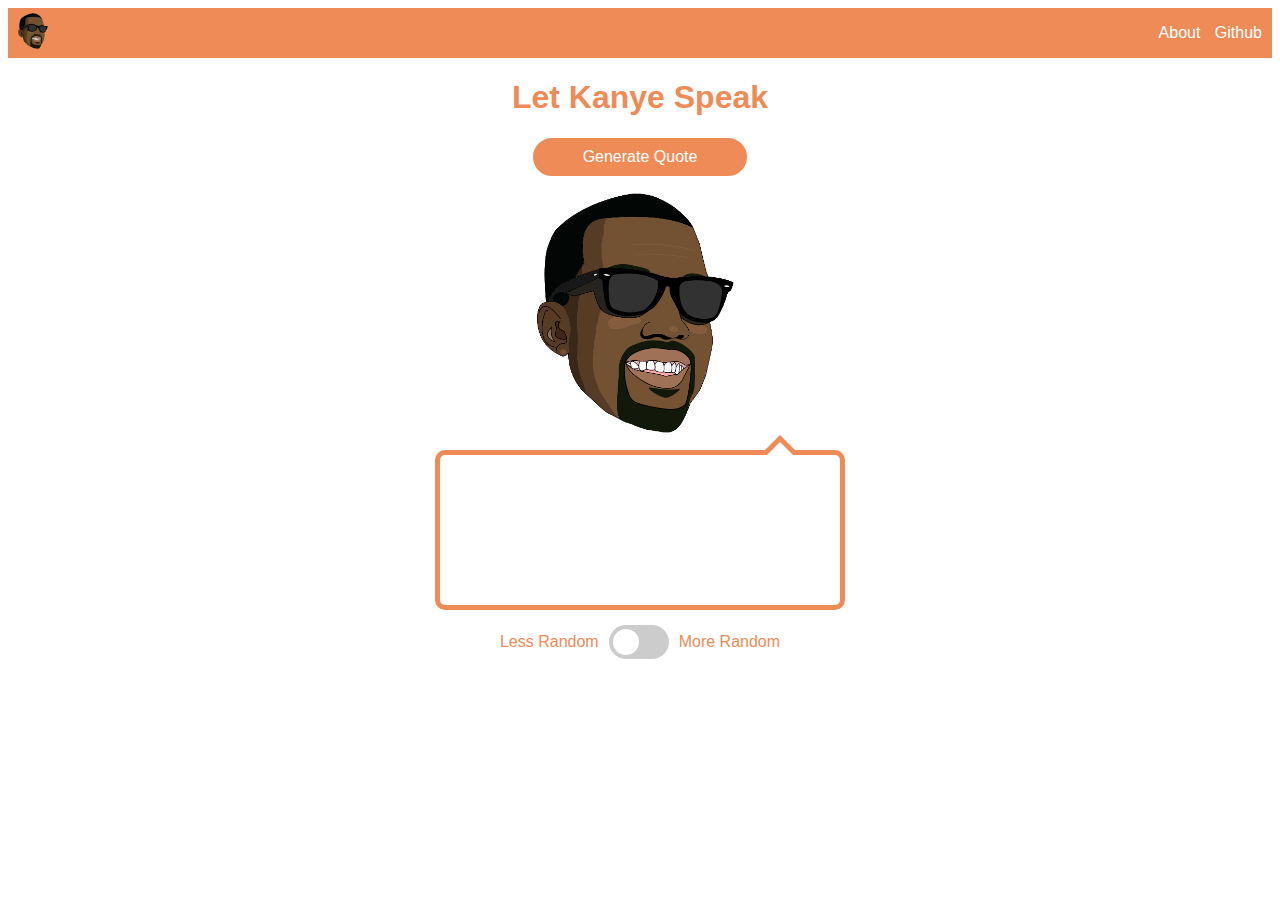
==== index.html @ 85b3f584 "remove responsive speech bubble, create column screen design for all screens" ====
<!DOCTYPE html>
<html lang="en">
  <head>
    <meta charset="UTF-8" />
    <meta name="viewport" content="width=device-width, initial-scale=1.0" />
    <meta http-equiv="X-UA-Compatible" content="ie=edge" />
    <script type="module" src="./scripts/main.js"></script>
    <link rel="stylesheet" type="text/css" href="./style/main.css" />
    <title>Kanye Speaks</title>
  </head>
  <body>
    <header>
      <nav>
        <a class="mx-2" href="#">
          <img id="logo" src="assets/kanye.png" />
        </a>
        <div class="nav-container mx-2">
          <a class="nav-link mr-2" href="#">About</a>
          <a class="nav-link" href="#">Github</a>
        </div>
      </nav>
    </header>
    <div class="content vertical-center">
      <h1 class="title">Let Kanye Speak</h1>
      <div class="button mb-3" id="quote_button">
        Generate Quote
      </div>
      <img class="kanye-img mb-3" src="assets/kanye.png" />
      <div class="speech-bubble mb-3">
        <p class="p-2" id="quote_text"></p>
      </div>
      <div class="switch-container mb-3">
        <span class="mr-2 less-random"> Less Random </span>
        <label class="switch">
          <input type="checkbox" name="randomness" />
          <span class="slider round more-random"></span>
        </label>
        <span class="ml-2">More Random </span>
      </div>
    </div>
  </body>
</html>
---- style/main.css ----
@charset "UTF-8";
@font-face {
  font-family: "Milford Black";
  src: url(../assets/milfbk__.ttf) format("truetype");
}
.button {
  display: inline-block;
  border-radius: 2em;
  padding: 0.5em 3em;
  border: 0.16em solid #ef8b56;
  box-sizing: border-box;
  text-decoration: none;
  font-family: "Roboto", sans-serif;
  font-weight: 400;
  color: #ffffff;
  border-color: #ef8b56;
  background-color: #ef8b56;
  text-align: center;
  transition: all 0.15s;
}
.button:hover {
  color: #ef8b56;
  border-color: #ef8b56;
  background-color: #ffffff;
}
.button:active {
  border-color: #ef8b56;
}
@media screen and (max-width: 800px) {
  .button {
     display: block;
  }
}

body {
  font: 100% Helvetica, sans-serif;
  background-color: #ffffff;
  color: #ef8b56;
}

.content {
  display: flex;
  flex-direction: column;
  width: 80%;
  align-items: center;
  justify-content: center;
}

.kanye-img {
  width: 200px;
  height: 244px;
}
@media screen and (max-width: 800px) {
  .kanye-img {
    margin: 0;
    margin-bottom: 15px;
  }
}

.switch-container {
  display: flex;
  flex-direction: row;
  align-items: center;
}

.title {
  text-align: center;
  font-family: "Milford Black", "Roboto", sans-serif;
}

.less-random {
  text-align: right;
}

.more-random {
  text-align: left;
}

/* The switch - the box around the slider */
.switch {
  position: relative;
  display: inline-block;
  width: 60px;
  height: 34px;
}

/* Hide default HTML checkbox */
.switch input {
  opacity: 0;
  width: 0;
  height: 0;
}

/* The slider */
.slider {
  position: absolute;
  cursor: pointer;
  top: 0;
  left: 0;
  right: 0;
  bottom: 0;
  background-color: #ccc;
  -webkit-transition: 0.4s;
  transition: 0.4s;
}

.slider:before {
  position: absolute;
  content: "";
  height: 26px;
  width: 26px;
  left: 4px;
  bottom: 4px;
  background-color: #ffffff;
  -webkit-transition: 0.4s;
  transition: 0.4s;
}

input:checked + .slider {
  background-color: #ef8b56;
}

input:focus + .slider {
  box-shadow: 0 0 1px #ef8b56;
}

input:checked + .slider:before {
  -webkit-transform: translateX(26px);
  -ms-transform: translateX(26px);
  transform: translateX(26px);
}

/* Rounded sliders */
.slider.round {
  border-radius: 34px;
}

.slider.round:before {
  border-radius: 50%;
}

.speech-bubble {
  position: relative;
  border: 5px solid #ef8b56;
  background: #ffffff;
  /* css3 */
  -webkit-border-radius: 10px;
  -moz-border-radius: 10px;
  border-radius: 10px;
  width: 400px;
  min-height: 150px;
  /* creates the smaller  triangle */
}
@media screen and (max-width: 400px) {
  .speech-bubble {
    width: 100%;
  }
}
.speech-bubble:before {
  content: "";
  position: absolute;
  top: -20px;
  /* value = - border-top-width - border-bottom-width */
  bottom: auto;
  left: auto;
  right: 40px;
  /* controls horizontal position */
  border-width: 0 20px 20px;
  border-style: solid;
  border-color: #ef8b56 transparent;
  /* reduce the damage in FF3.0 */
  display: block;
  width: 0;
}
.speech-bubble:after {
  content: "";
  position: absolute;
  top: -13px;
  /* value = - border-top-width - border-bottom-width */
  bottom: auto;
  left: auto;
  right: 47px;
  /* value = (:before right) + (:before border-right) - (:after border-right) */
  border-width: 0 13px 13px;
  border-style: solid;
  border-color: #fff transparent;
  /* reduce the damage in FF3.0 */
  display: block;
  width: 0;
}

.vertical-center {
  margin: 0 auto;
}

.horizontal-center {
  margin: auto 0;
}

.mt-1, .my-1, .m-1 {
  margin-top: 5px;
}

.mb-1, .my-1, .m-1 {
  margin-bottom: 5px;
}

.ml-1, .mx-1, .m-1 {
  margin-left: 5px;
}

.mr-1, .mx-1, .m-1 {
  margin-right: 5px;
}

.mt-2, .my-2, .m-2 {
  margin-top: 10px;
}

.mb-2, .my-2, .m-2 {
  margin-bottom: 10px;
}

.ml-2, .mx-2, .m-2 {
  margin-left: 10px;
}

.mr-2, .mx-2, .m-2, .kanye-img {
  margin-right: 10px;
}

.mt-3, .my-3, .m-3 {
  margin-top: 15px;
}

.mb-3, .my-3, .m-3 {
  margin-bottom: 15px;
}

.ml-3, .mx-3, .m-3 {
  margin-left: 15px;
}

.mr-3, .mx-3, .m-3 {
  margin-right: 15px;
}

.pt-1, .py-1, .p-1 {
  padding-top: 5px;
}

.pb-1, .py-1, .p-1 {
  padding-bottom: 5px;
}

.pl-1, .px-1, .p-1 {
  padding-left: 5px;
}

.pr-1, .px-1, .p-1 {
  padding-right: 5px;
}

.pt-2, .py-2, .p-2 {
  padding-top: 10px;
}

.pb-2, .py-2, .p-2 {
  padding-bottom: 10px;
}

.pl-2, .px-2, .p-2 {
  padding-left: 10px;
}

.pr-2, .px-2, .p-2 {
  padding-right: 10px;
}

.pt-3, .py-3, .p-3 {
  padding-top: 15px;
}

.pb-3, .py-3, .p-3 {
  padding-bottom: 15px;
}

.pl-3, .px-3, .p-3 {
  padding-left: 15px;
}

.pr-3, .px-3, .p-3 {
  padding-right: 15px;
}

nav {
  background-color: #ef8b56;
  color: #ffffff;
  display: flex;
  flex-direction: row;
  align-items: center;
  justify-content: space-between;
  min-height: 50px;
}
nav a {
  color: #ffffff;
  text-decoration: none;
}

#logo {
  width: 30px;
  height: auto;
}

/*# sourceMappingURL=main.css.map */
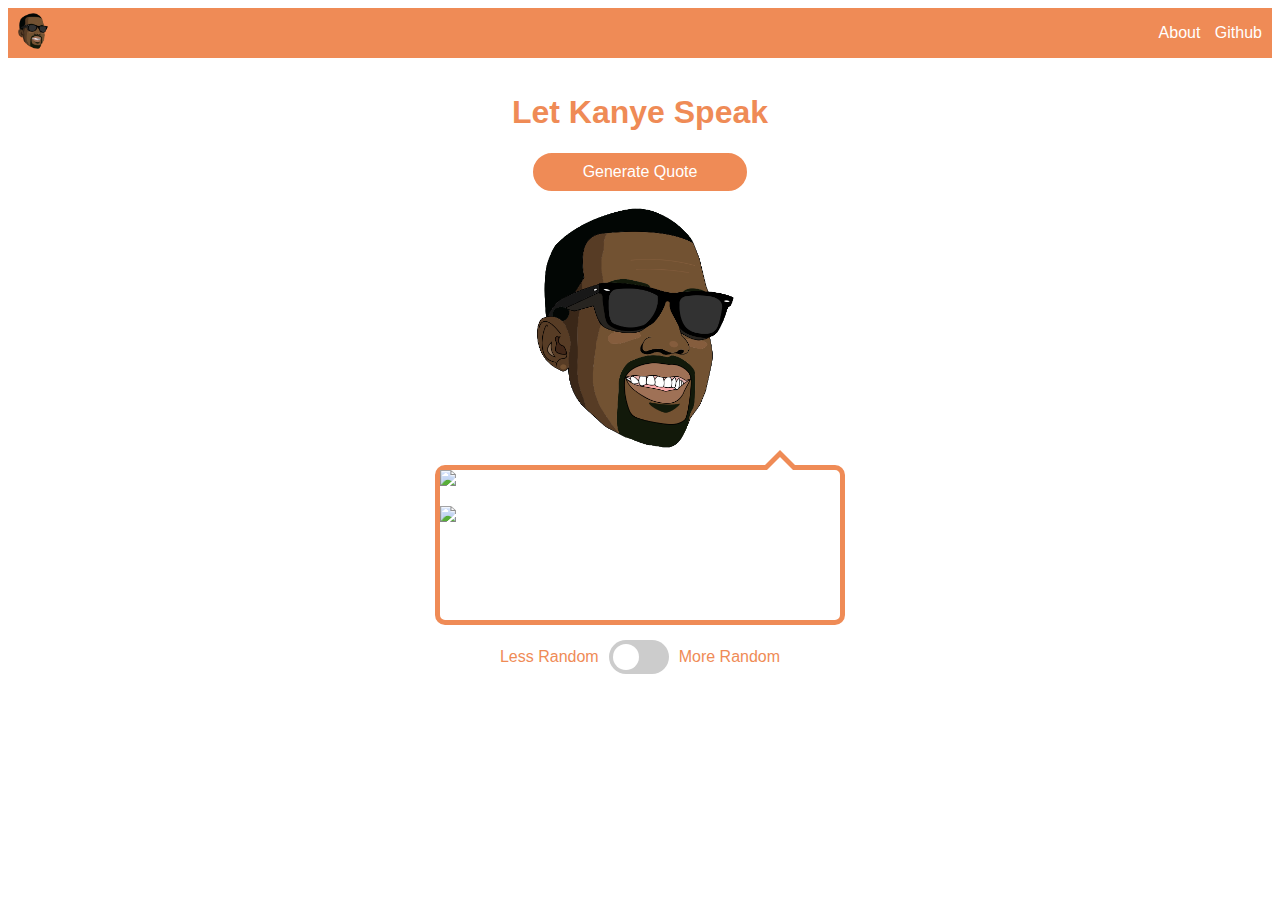
==== commit 6a6c4cf4: "add button focus property" ====
--- a/index.html
+++ b/index.html
@@ -6,36 +6,40 @@
     <meta http-equiv="X-UA-Compatible" content="ie=edge" />
     <script type="module" src="./scripts/main.js"></script>
     <link rel="stylesheet" type="text/css" href="./style/main.css" />
-    <title>Kanye Speaks</title>
+    <title>Kanye Generator</title>
   </head>
   <body>
     <header>
       <nav>
-        <a class="mx-2" href="#">
+        <a class="mx-2" href="/">
           <img id="logo" src="assets/kanye.png" />
         </a>
         <div class="nav-container mx-2">
-          <a class="nav-link mr-2" href="#">About</a>
-          <a class="nav-link" href="#">Github</a>
+          <a class="nav-link mr-2" href="/about.html">About</a>
+          <a class="nav-link" href="https://github.com/Allicolyer/markov-kanye"
+            >Github</a
+          >
         </div>
       </nav>
     </header>
-    <div class="content vertical-center">
+    <div class="content my-3 vertical-center">
       <h1 class="title">Let Kanye Speak</h1>
       <div class="button mb-3" id="quote_button">
         Generate Quote
       </div>
       <img class="kanye-img mb-3" src="assets/kanye.png" />
       <div class="speech-bubble mb-3">
-        <p class="p-2" id="quote_text"></p>
+        <img class="quote-img" id="left-quote" src="assets/quote.svg" />
+        <p class="mx-2" id="quote-text"></p>
+        <img class="quote-img" id="right-quote" src="assets/quote.svg" />
       </div>
       <div class="switch-container mb-3">
-        <span class="mr-2 less-random"> Less Random </span>
+        <span class="mr-2 right-align"> Less Random </span>
         <label class="switch">
           <input type="checkbox" name="randomness" />
-          <span class="slider round more-random"></span>
+          <span class="slider round"></span>
         </label>
-        <span class="ml-2">More Random </span>
+        <span class="ml-2 left-align">More Random </span>
       </div>
     </div>
   </body>
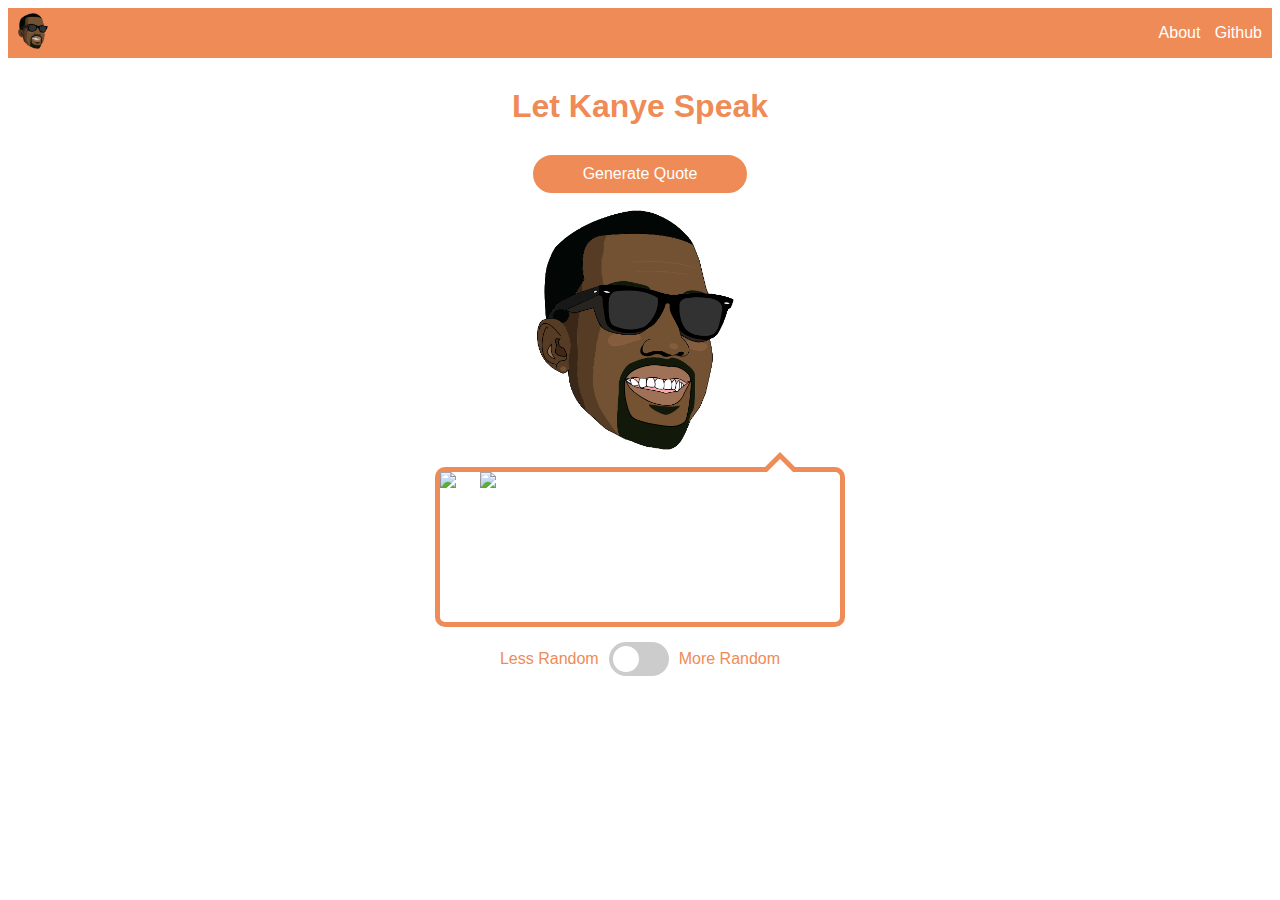
==== commit 6d3577b4: "add google analytics" ====
--- a/index.html
+++ b/index.html
@@ -1,12 +1,44 @@
 <!DOCTYPE html>
 <html lang="en">
   <head>
+    <link
+      rel="apple-touch-icon"
+      sizes="180x180"
+      href="assets/favicon/apple-touch-icon.png"
+    />
+    <link
+      rel="icon"
+      type="image/png"
+      sizes="32x32"
+      href="assets/favicon/favicon-32x32.png"
+    />
+    <link
+      rel="icon"
+      type="image/png"
+      sizes="16x16"
+      href="assets/favicon/favicon-16x16.png"
+    />
+    <meta property="og:title" content="Generate Kanye West Quotes" />
+    <meta property="og:image" content="assets/screenshot.png" />
+    <meta property="og:image:width" content="1200" />
+    <meta property="og:image:height" content="627" />
+    <meta name="author" content="Allison Colyer" />
+    <meta
+      property="og:description"
+      content="Kanye.fun generates fake Kanye West quotes using a Markov chain."
+    />
+    <meta property="og:url" content="http://www.kanye.fun" />
     <meta charset="UTF-8" />
     <meta name="viewport" content="width=device-width, initial-scale=1.0" />
     <meta http-equiv="X-UA-Compatible" content="ie=edge" />
+    <link rel="stylesheet" type="text/css" href="./style/main.css" />
     <script type="module" src="./scripts/main.js"></script>
-    <link rel="stylesheet" type="text/css" href="./style/main.css" />
-    <title>Kanye Generator</title>
+    <script
+      async
+      src="https://www.googletagmanager.com/gtag/js?id=UA-115956895-3"
+    ></script>
+    <script src="./scripts/google-analytics.js"></script>
+    <title>Kanye Quotes</title>
   </head>
   <body>
     <header>
@@ -16,21 +48,24 @@
         </a>
         <div class="nav-container mx-2">
           <a class="nav-link mr-2" href="/about.html">About</a>
-          <a class="nav-link" href="https://github.com/Allicolyer/markov-kanye"
+          <a
+            class="nav-link"
+            target="_blank"
+            href="https://github.com/Allicolyer/markov-kanye"
             >Github</a
           >
         </div>
       </nav>
     </header>
-    <div class="content my-3 vertical-center">
-      <h1 class="title">Let Kanye Speak</h1>
-      <div class="button mb-3" id="quote_button">
+    <div class="content index-content my-3 vertical-center">
+      <h1 class="title my-3">Let Kanye Speak</h1>
+      <div class="button my-3" id="quote_button">
         Generate Quote
       </div>
       <img class="kanye-img mb-3" src="assets/kanye.png" />
       <div class="speech-bubble mb-3">
         <img class="quote-img" id="left-quote" src="assets/quote.svg" />
-        <p class="mx-2" id="quote-text"></p>
+        <span class="mx-2" id="quote-text"></span>
         <img class="quote-img" id="right-quote" src="assets/quote.svg" />
       </div>
       <div class="switch-container mb-3">
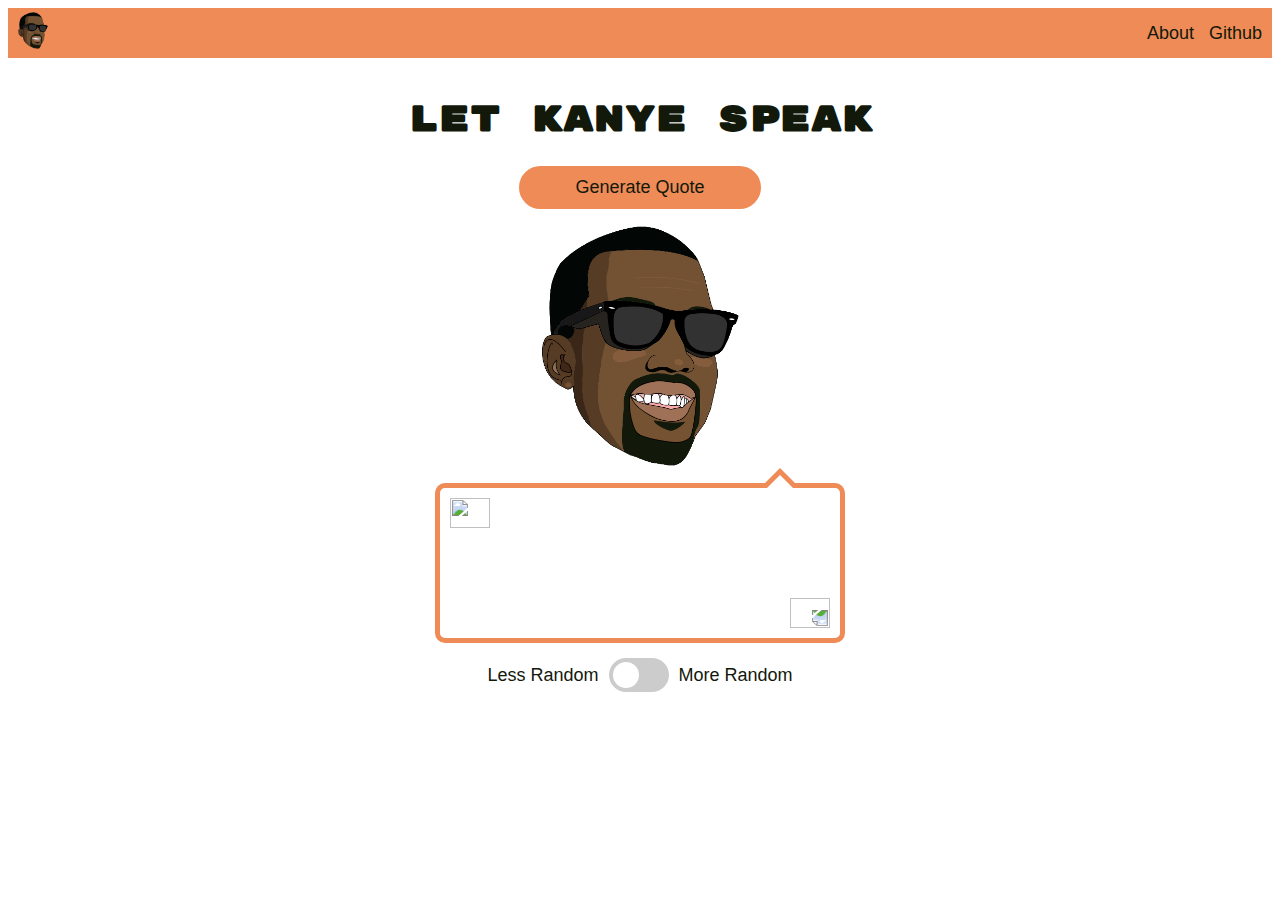
==== commit e5b1507e: "update typefaces, add second theme color, put text on about page" ====
--- a/index.html
+++ b/index.html
@@ -1,43 +1,11 @@
 <!DOCTYPE html>
 <html lang="en">
   <head>
-    <link
-      rel="apple-touch-icon"
-      sizes="180x180"
-      href="assets/favicon/apple-touch-icon.png"
-    />
-    <link
-      rel="icon"
-      type="image/png"
-      sizes="32x32"
-      href="assets/favicon/favicon-32x32.png"
-    />
-    <link
-      rel="icon"
-      type="image/png"
-      sizes="16x16"
-      href="assets/favicon/favicon-16x16.png"
-    />
-    <meta property="og:title" content="Generate Kanye West Quotes" />
-    <meta property="og:image" content="assets/screenshot.png" />
-    <meta property="og:image:width" content="1200" />
-    <meta property="og:image:height" content="627" />
-    <meta name="author" content="Allison Colyer" />
-    <meta
-      property="og:description"
-      content="Kanye.fun generates fake Kanye West quotes using a Markov chain."
-    />
-    <meta property="og:url" content="http://www.kanye.fun" />
     <meta charset="UTF-8" />
     <meta name="viewport" content="width=device-width, initial-scale=1.0" />
     <meta http-equiv="X-UA-Compatible" content="ie=edge" />
     <link rel="stylesheet" type="text/css" href="./style/main.css" />
     <script type="module" src="./scripts/main.js"></script>
-    <script
-      async
-      src="https://www.googletagmanager.com/gtag/js?id=UA-115956895-3"
-    ></script>
-    <script src="./scripts/google-analytics.js"></script>
     <title>Kanye Quotes</title>
   </head>
   <body>
@@ -48,24 +16,21 @@
         </a>
         <div class="nav-container mx-2">
           <a class="nav-link mr-2" href="/about.html">About</a>
-          <a
-            class="nav-link"
-            target="_blank"
-            href="https://github.com/Allicolyer/markov-kanye"
+          <a class="nav-link" href="https://github.com/Allicolyer/markov-kanye"
             >Github</a
           >
         </div>
       </nav>
     </header>
     <div class="content index-content my-3 vertical-center">
-      <h1 class="title my-3">Let Kanye Speak</h1>
-      <div class="button my-3" id="quote_button">
+      <h1 class="title">Let Kanye Speak</h1>
+      <div class="button mb-3" id="quote_button">
         Generate Quote
       </div>
       <img class="kanye-img mb-3" src="assets/kanye.png" />
       <div class="speech-bubble mb-3">
         <img class="quote-img" id="left-quote" src="assets/quote.svg" />
-        <span class="mx-2" id="quote-text"></span>
+        <p class="mx-2" id="quote-text"></p>
         <img class="quote-img" id="right-quote" src="assets/quote.svg" />
       </div>
       <div class="switch-container mb-3">
--- a/style/main.css
+++ b/style/main.css
@@ -1,8 +1,4 @@
 @charset "UTF-8";
-@font-face {
-  font-family: "Milford Black";
-  src: url(../assets/milfbk__.ttf) format("truetype");
-}
 .button {
   display: inline-block;
   border-radius: 2em;
@@ -10,18 +6,21 @@
   border: 0.16em solid #ef8b56;
   box-sizing: border-box;
   text-decoration: none;
-  font-family: "Roboto", sans-serif;
   font-weight: 400;
-  color: #ffffff;
+  color: #12190a;
   border-color: #ef8b56;
   background-color: #ef8b56;
   text-align: center;
   transition: all 0.15s;
 }
 .button:hover {
-  color: #ef8b56;
+  font-weight: bold;
   border-color: #ef8b56;
   background-color: #ffffff;
+}
+.button:focus {
+  border-color: #ef8b56;
+  background-color: #ef8b56;
 }
 .button:active {
   border-color: #ef8b56;
@@ -32,48 +31,85 @@
   }
 }
 
+html {
+  font-size: 1.125em;
+  color: #12190a;
+}
+
 body {
   font: 100% Helvetica, sans-serif;
   background-color: #ffffff;
-  color: #ef8b56;
 }
 
 .content {
   display: flex;
   flex-direction: column;
   width: 80%;
+  justify-content: center;
+}
+
+.contributors {
+  display: flex;
+  justify-content: space-around;
+  flex-wrap: wrap;
+}
+.contributors .bio {
+  width: 200px;
+  text-align: center;
+}
+.contributors .bio img {
+  border-radius: 100%;
+  width: 100px;
+  display: block;
+}
+.contributors .bio a {
+  color: #ef8b56;
+}
+
+.index-content {
   align-items: center;
-  justify-content: center;
+}
+
+.switch-container {
+  display: flex;
+  flex-direction: row;
+  align-items: center;
+}
+
+.title {
+  font-family: "Rubik", Impact;
+  text-align: center;
+}
+
+.right-align {
+  text-align: right;
+}
+
+.left-align {
+  text-align: left;
 }
 
 .kanye-img {
   width: 200px;
   height: 244px;
 }
-@media screen and (max-width: 800px) {
-  .kanye-img {
-    margin: 0;
-    margin-bottom: 15px;
-  }
-}
-
-.switch-container {
-  display: flex;
-  flex-direction: row;
-  align-items: center;
-}
-
-.title {
-  text-align: center;
-  font-family: "Milford Black", "Roboto", sans-serif;
-}
-
-.less-random {
-  text-align: right;
-}
-
-.more-random {
-  text-align: left;
+
+.quote-img {
+  width: 40px;
+  height: 30px;
+}
+
+#left-quote {
+  position: absolute;
+  top: 10px;
+  left: 10px;
+}
+
+#right-quote {
+  position: absolute;
+  bottom: 10px;
+  right: 10px;
+  transform: rotate(180deg);
 }
 
 /* The switch - the box around the slider */
@@ -149,9 +185,14 @@
   border-radius: 10px;
   width: 400px;
   min-height: 150px;
+  display: flex;
+  flex-direction: column;
+  justify-content: center;
+  align-items: center;
+  text-align: center;
   /* creates the smaller  triangle */
 }
-@media screen and (max-width: 400px) {
+@media screen and (max-width: 450px) {
   .speech-bubble {
     width: 100%;
   }
@@ -225,7 +266,7 @@
   margin-left: 10px;
 }
 
-.mr-2, .mx-2, .m-2, .kanye-img {
+.mr-2, .mx-2, .m-2 {
   margin-right: 10px;
 }
 
@@ -245,57 +286,16 @@
   margin-right: 15px;
 }
 
-.pt-1, .py-1, .p-1 {
-  padding-top: 5px;
-}
-
-.pb-1, .py-1, .p-1 {
-  padding-bottom: 5px;
-}
-
-.pl-1, .px-1, .p-1 {
-  padding-left: 5px;
-}
-
-.pr-1, .px-1, .p-1 {
-  padding-right: 5px;
-}
-
-.pt-2, .py-2, .p-2 {
-  padding-top: 10px;
-}
-
-.pb-2, .py-2, .p-2 {
-  padding-bottom: 10px;
-}
-
-.pl-2, .px-2, .p-2 {
-  padding-left: 10px;
-}
-
-.pr-2, .px-2, .p-2 {
-  padding-right: 10px;
-}
-
-.pt-3, .py-3, .p-3 {
-  padding-top: 15px;
-}
-
-.pb-3, .py-3, .p-3 {
-  padding-bottom: 15px;
-}
-
-.pl-3, .px-3, .p-3 {
-  padding-left: 15px;
-}
-
-.pr-3, .px-3, .p-3 {
-  padding-right: 15px;
-}
-
+@font-face {
+  font-family: "Rubik";
+  src: url("../assets/rubrik/RubikMonoOne-Regular.eot");
+  src: url("../assets/rubrik/RubikMonoOne-Regular.eot?#iefix") format("embedded-opentype"), url("../assets/rubrik/RubikMonoOne-Regular.otf") format("opentype"), url("../assets/rubrik/RubikMonoOne-Regular.svg") format("svg"), url("../assets/rubrik/RubikMonoOne-Regular.ttf") format("truetype"), url("../assets/rubrik/RubikMonoOne-Regular.woff") format("woff"), url("../assets/rubrik/RubikMonoOne-Regular.woff2") format("woff2");
+  font-weight: normal;
+  font-style: normal;
+}
 nav {
   background-color: #ef8b56;
-  color: #ffffff;
+  color: #12190a;
   display: flex;
   flex-direction: row;
   align-items: center;
@@ -303,7 +303,7 @@
   min-height: 50px;
 }
 nav a {
-  color: #ffffff;
+  color: #12190a;
   text-decoration: none;
 }
 
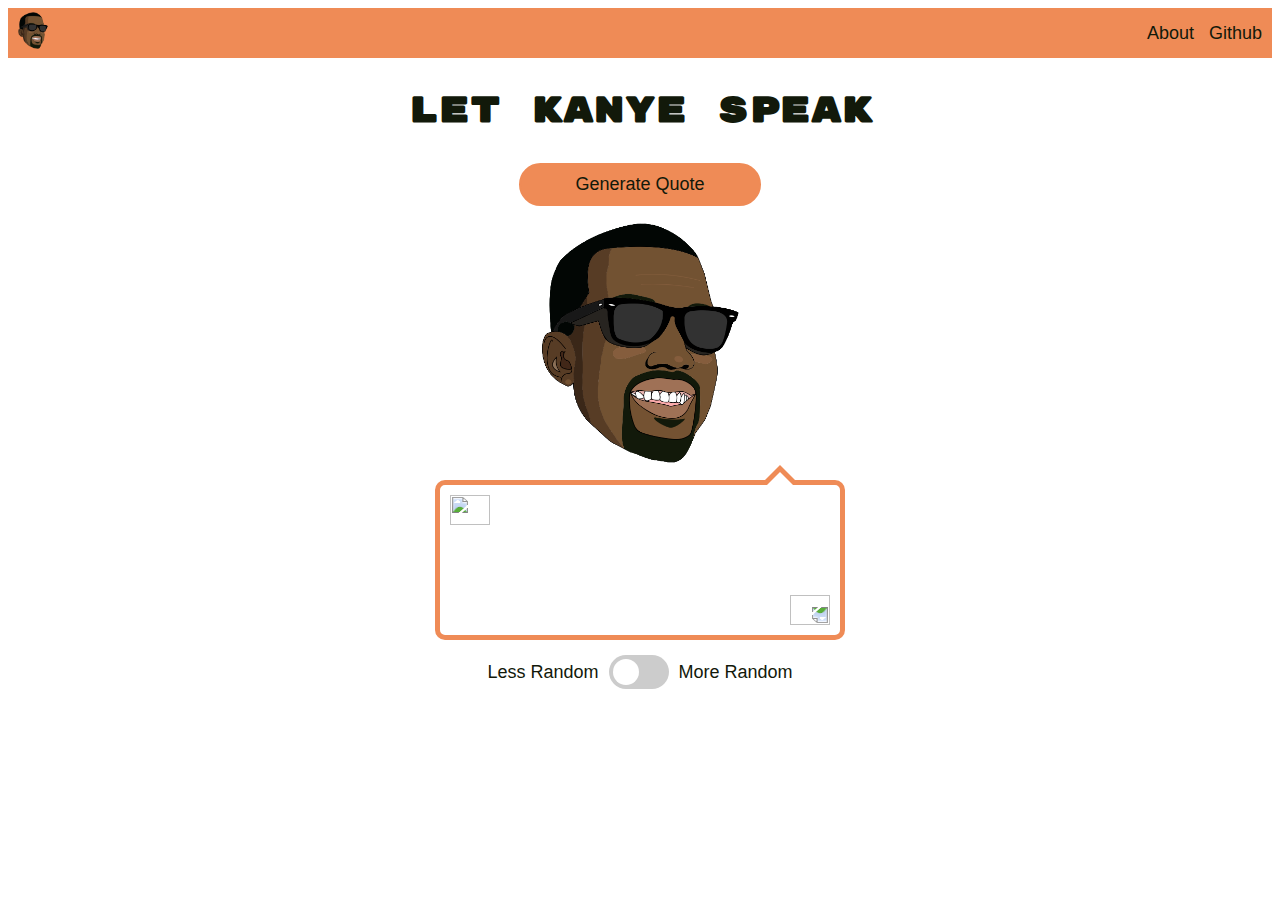
==== commit 0bcfd3de: "fix spacing through pages, add favicon" ====
--- a/index.html
+++ b/index.html
@@ -1,6 +1,23 @@
 <!DOCTYPE html>
 <html lang="en">
   <head>
+    <link
+      rel="apple-touch-icon"
+      sizes="180x180"
+      href="assets/favicon/apple-touch-icon.png"
+    />
+    <link
+      rel="icon"
+      type="image/png"
+      sizes="32x32"
+      href="assets/favicon/favicon-32x32.png"
+    />
+    <link
+      rel="icon"
+      type="image/png"
+      sizes="16x16"
+      href="assets/favicon/favicon-16x16.png"
+    />
     <meta charset="UTF-8" />
     <meta name="viewport" content="width=device-width, initial-scale=1.0" />
     <meta http-equiv="X-UA-Compatible" content="ie=edge" />
@@ -23,14 +40,14 @@
       </nav>
     </header>
     <div class="content index-content my-3 vertical-center">
-      <h1 class="title">Let Kanye Speak</h1>
-      <div class="button mb-3" id="quote_button">
+      <h1 class="title my-3">Let Kanye Speak</h1>
+      <div class="button my-3" id="quote_button">
         Generate Quote
       </div>
       <img class="kanye-img mb-3" src="assets/kanye.png" />
       <div class="speech-bubble mb-3">
         <img class="quote-img" id="left-quote" src="assets/quote.svg" />
-        <p class="mx-2" id="quote-text"></p>
+        <span class="mx-2" id="quote-text"></span>
         <img class="quote-img" id="right-quote" src="assets/quote.svg" />
       </div>
       <div class="switch-container mb-3">
--- a/style/main.css
+++ b/style/main.css
@@ -14,6 +14,7 @@
   transition: all 0.15s;
 }
 .button:hover {
+  cursor: pointer;
   font-weight: bold;
   border-color: #ef8b56;
   background-color: #ffffff;
@@ -41,11 +42,56 @@
   background-color: #ffffff;
 }
 
+h1 {
+  text-align: center;
+}
+
+a {
+  color: #ef8b56;
+}
+
+ul {
+  margin: 0;
+}
+
+.title {
+  font-family: "Rubik", Impact;
+  margin: 0;
+}
+
+.right-align {
+  text-align: right;
+}
+
+.left-align {
+  text-align: left;
+}
+
 .content {
   display: flex;
   flex-direction: column;
-  width: 80%;
+  width: 75%;
   justify-content: center;
+}
+@media screen and (max-width: 800px) {
+  .content {
+    width: 85%;
+  }
+}
+
+.index-content {
+  align-items: center;
+}
+
+#quote-text {
+  margin-top: 45px;
+  margin-bottom: 45px;
+}
+
+.switch-container {
+  display: flex;
+  flex-direction: row;
+  align-items: center;
 }
 
 .contributors {
@@ -61,32 +107,6 @@
   border-radius: 100%;
   width: 100px;
   display: block;
-}
-.contributors .bio a {
-  color: #ef8b56;
-}
-
-.index-content {
-  align-items: center;
-}
-
-.switch-container {
-  display: flex;
-  flex-direction: row;
-  align-items: center;
-}
-
-.title {
-  font-family: "Rubik", Impact;
-  text-align: center;
-}
-
-.right-align {
-  text-align: right;
-}
-
-.left-align {
-  text-align: left;
 }
 
 .kanye-img {
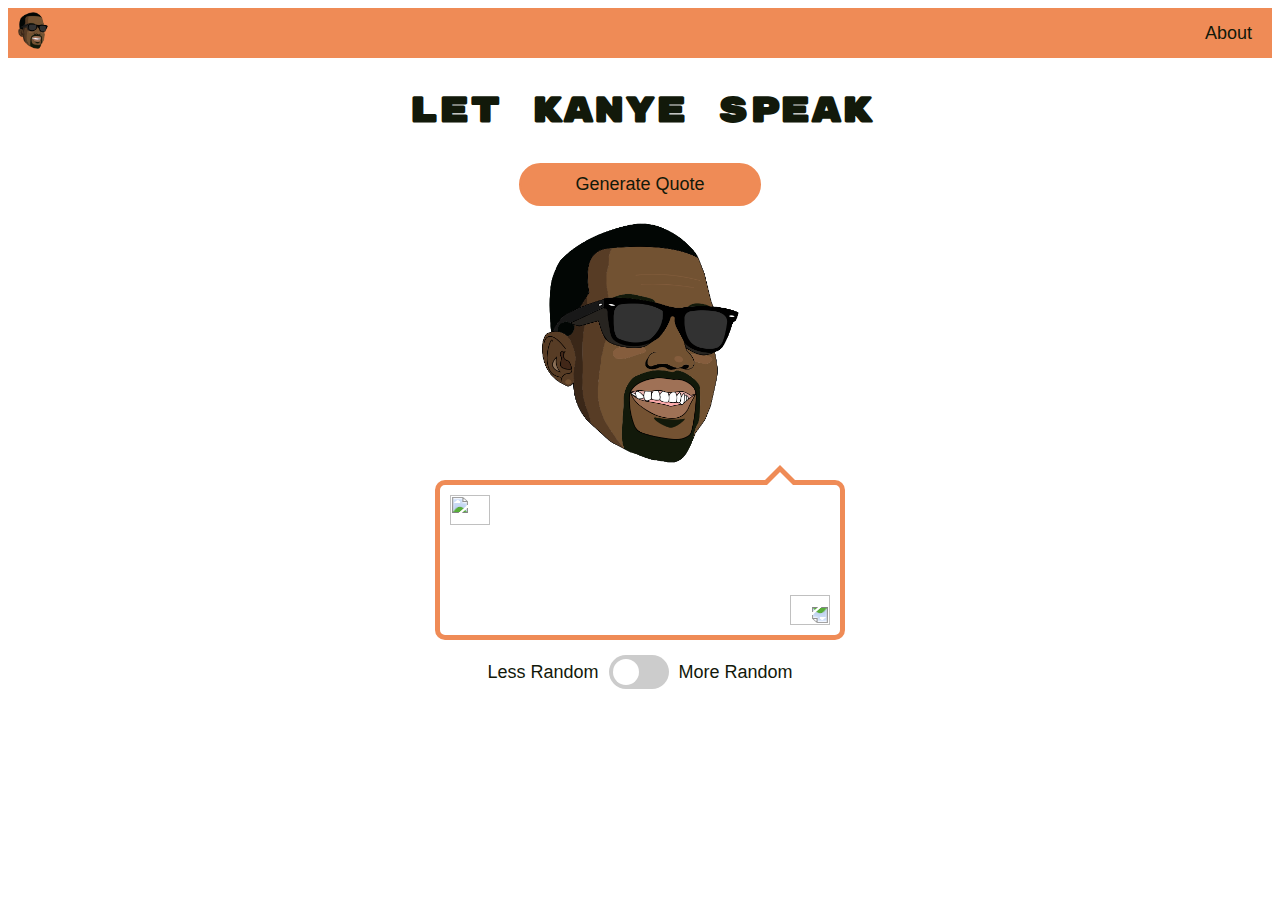
==== commit 8100da7d: "remove github link" ====
--- a/index.html
+++ b/index.html
@@ -32,10 +32,7 @@
           <img id="logo" src="assets/kanye.png" />
         </a>
         <div class="nav-container mx-2">
-          <a class="nav-link mr-2" href="/about.html">About</a>
-          <a class="nav-link" href="https://github.com/Allicolyer/markov-kanye"
-            >Github</a
-          >
+          <a class="nav-link mx-2" href="/about.html">About</a>
         </div>
       </nav>
     </header>
--- a/style/main.css
+++ b/style/main.css
@@ -84,8 +84,8 @@
 }
 
 #quote-text {
-  margin-top: 45px;
-  margin-bottom: 45px;
+  margin-top: 50px;
+  margin-bottom: 50px;
 }
 
 .switch-container {
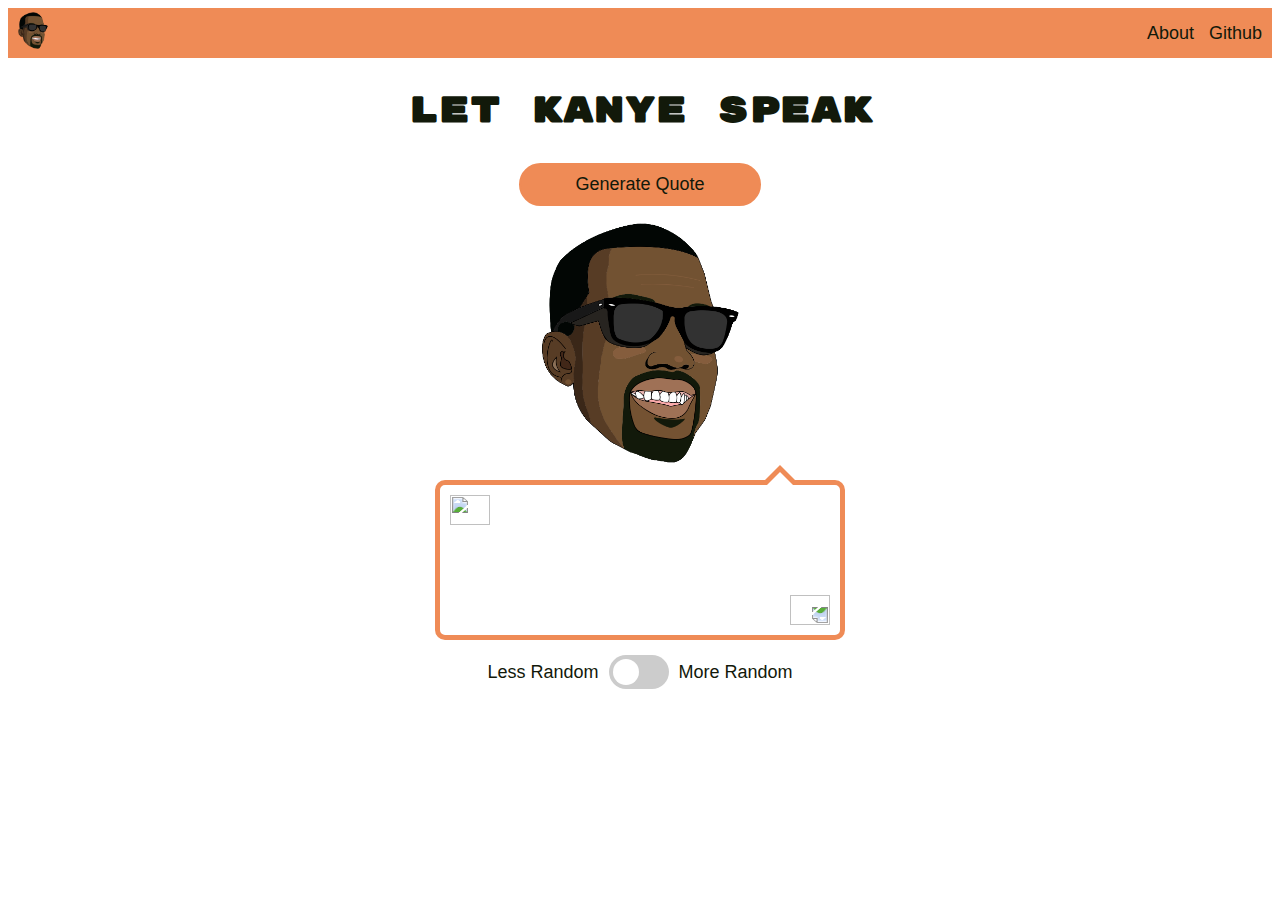
==== commit 082dbb84: "add full URL for image meta property" ====
--- a/index.html
+++ b/index.html
@@ -18,11 +18,29 @@
       sizes="16x16"
       href="assets/favicon/favicon-16x16.png"
     />
+    <meta property="og:title" content="Generate Kanye West Quotes" />
+    <meta
+      property="og:image"
+      content="http://www.kanye.fun/assets/screenshot.png"
+    />
+    <meta property="og:image:width" content="1200" />
+    <meta property="og:image:height" content="627" />
+    <meta name="author" content="Allison Colyer" />
+    <meta
+      property="og:description"
+      content="Kanye.fun generates fake Kanye West quotes using a Markov chain."
+    />
+    <meta property="og:url" content="http://www.kanye.fun" />
     <meta charset="UTF-8" />
     <meta name="viewport" content="width=device-width, initial-scale=1.0" />
     <meta http-equiv="X-UA-Compatible" content="ie=edge" />
     <link rel="stylesheet" type="text/css" href="./style/main.css" />
     <script type="module" src="./scripts/main.js"></script>
+    <script
+      async
+      src="https://www.googletagmanager.com/gtag/js?id=UA-115956895-3"
+    ></script>
+    <script src="./scripts/google-analytics.js"></script>
     <title>Kanye Quotes</title>
   </head>
   <body>
@@ -32,7 +50,13 @@
           <img id="logo" src="assets/kanye.png" />
         </a>
         <div class="nav-container mx-2">
-          <a class="nav-link mx-2" href="/about.html">About</a>
+          <a class="nav-link mr-2" href="/about.html">About</a>
+          <a
+            class="nav-link"
+            target="_blank"
+            href="https://github.com/Allicolyer/markov-kanye"
+            >Github</a
+          >
         </div>
       </nav>
     </header>
